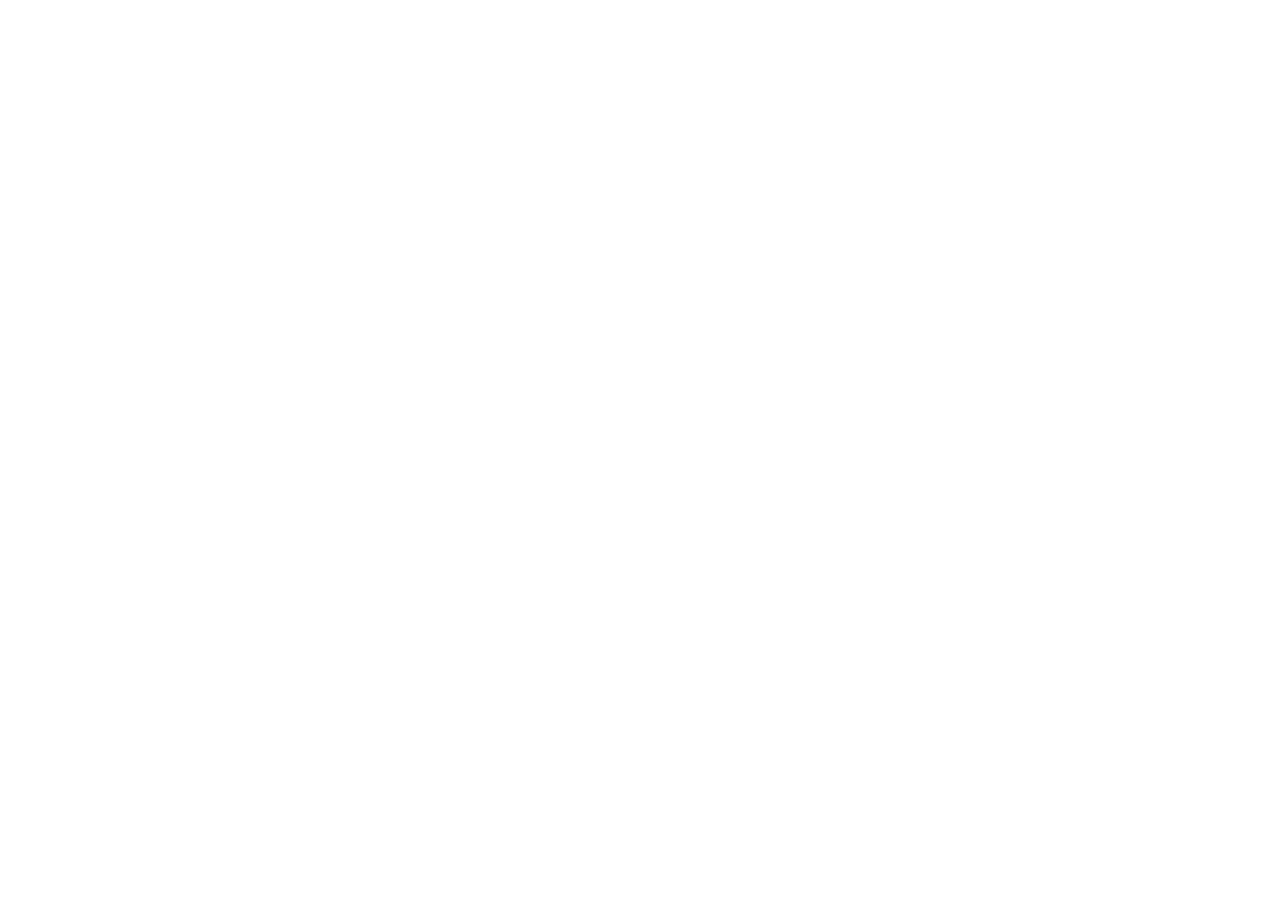
==== js-clock/index.html @ de8de6f0 "⚡️ 커밋 메시지" ====
<!DOCTYPE html>
<html lang="ko">
<head>
  <meta charset="UTF-8">
  <meta http-equiv="X-UA-Compatible" content="IE=edge">
  <meta name="viewport" content="width=device-width, initial-scale=1.0">
  <title>Document</title>
  <link rel="stylesheet" href="./style.css">
</head>
<body>
  



  <script src="./script.js"></script>
</body>
</html>
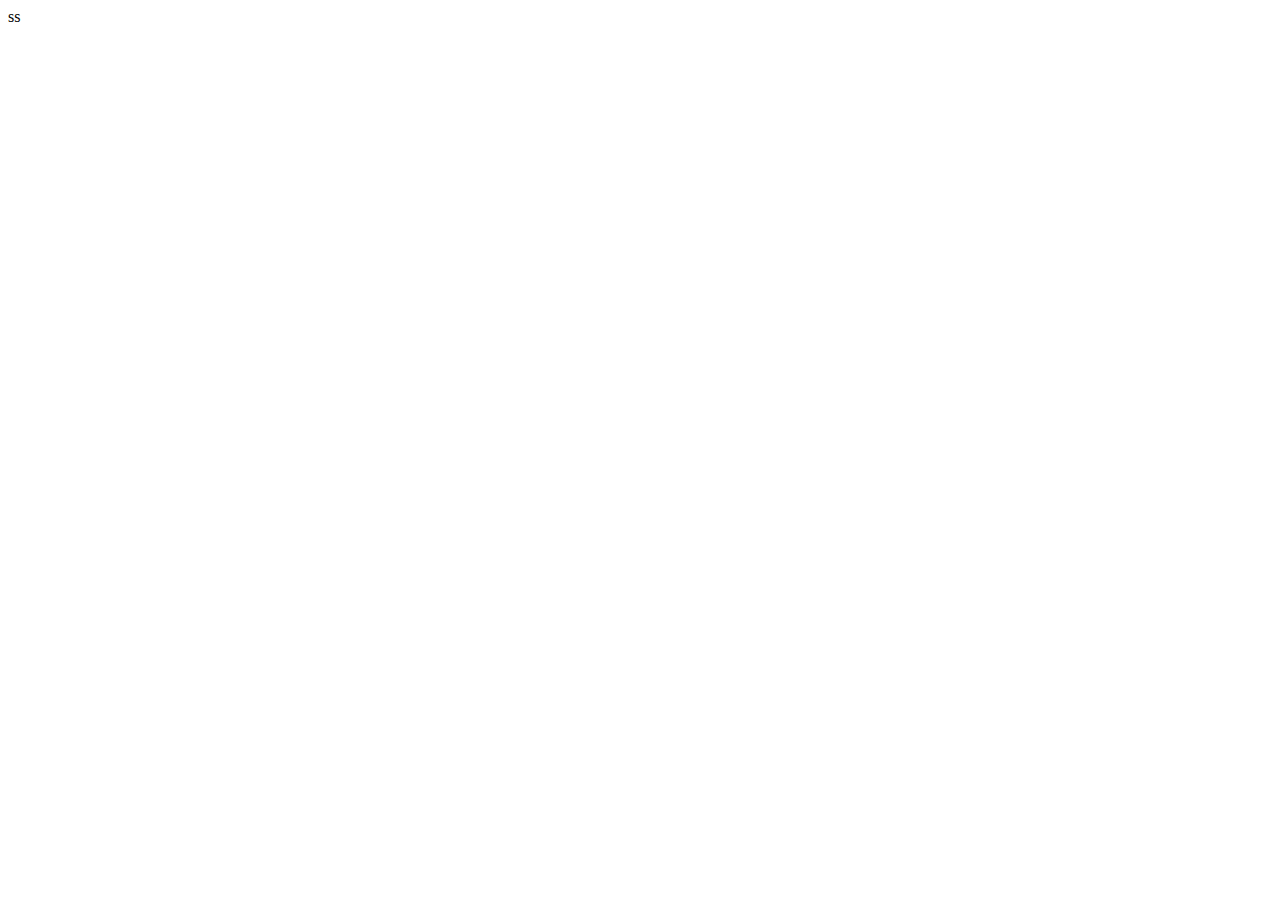
==== commit 68a11547: "🔥 커시밋" ====
--- a/js-clock/index.html
+++ b/js-clock/index.html
@@ -10,7 +10,7 @@
 <body>
   
 
-
+ss
 
   <script src="./script.js"></script>
 </body>
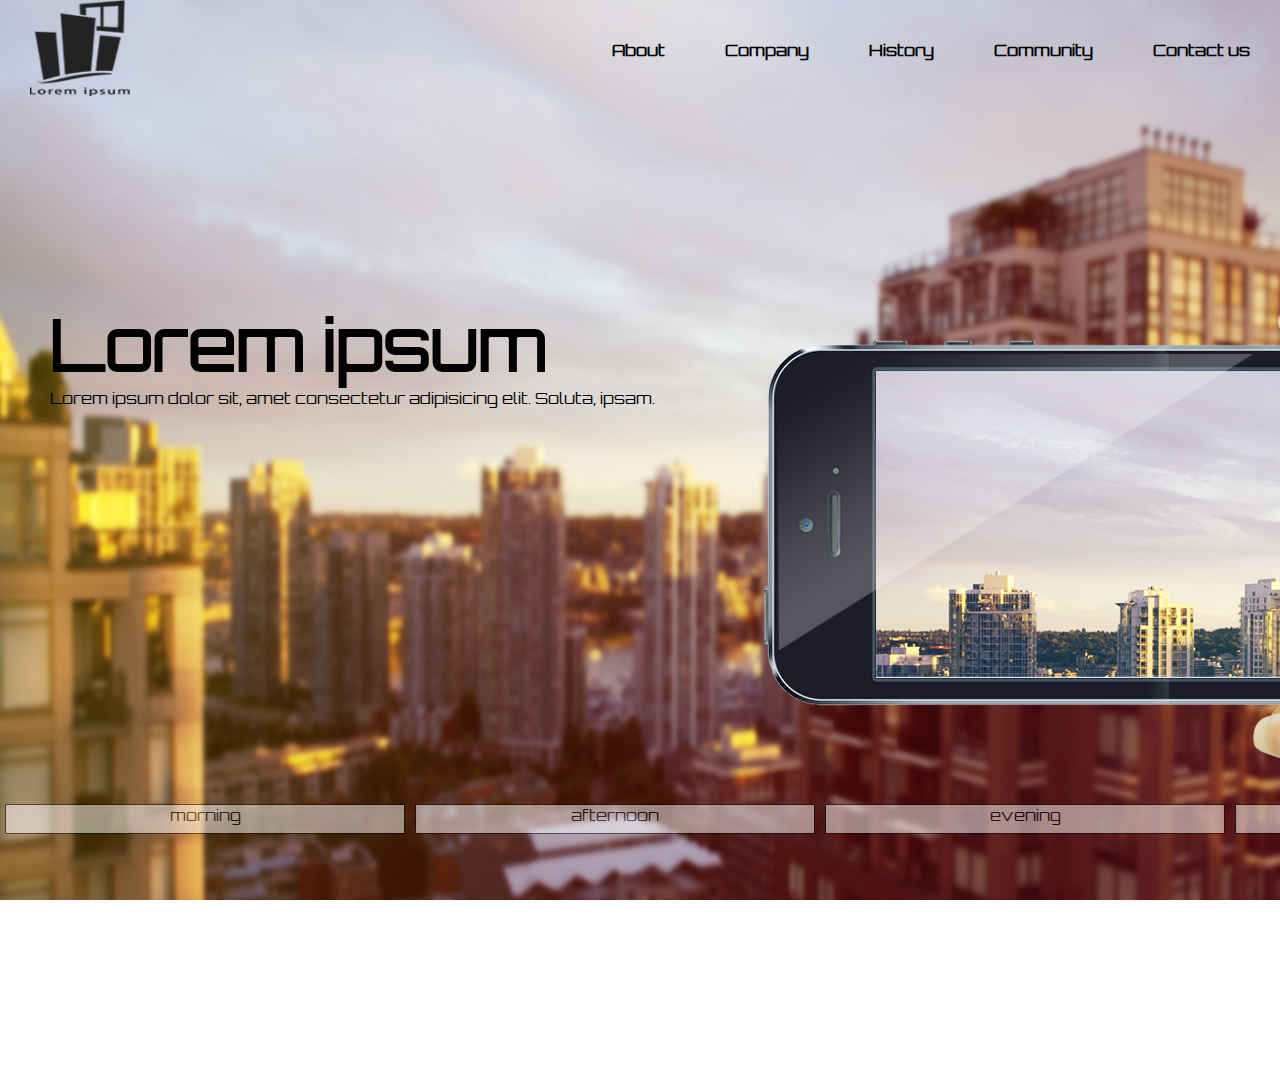
==== commit a9e5bdcd: "⚡️ 변해라" ====
--- a/js-clock/index.html
+++ b/js-clock/index.html
@@ -6,11 +6,58 @@
   <meta name="viewport" content="width=device-width, initial-scale=1.0">
   <title>Document</title>
   <link rel="stylesheet" href="./style.css">
+
+  <!--jquery  -->
+  <script src="https://code.jquery.com/jquery-3.6.0.min.js" integrity="sha256-/xUj+3OJU5yExlq6GSYGSHk7tPXikynS7ogEvDej/m4=" crossorigin="anonymous"></script>
+
+  <!-- font -->
+
+ 
 </head>
 <body>
+  <div class="wrapper">
+    <header>
+      <nav>
+        <a href="./index.html"><img src="./image/logo_b.png" alt="logo"></a>
+      </nav>
+      <div class="menu-list">
+        <ul>
+          <li><a href="">About</a></li>
+          <li><a href="">Company</a></li>
+          <li><a href="">History</a></li>
+          <li><a href="">Community</a></li>
+          <li><a href="">Contact us</a></li>
+        </ul>
+      </div>
+    </header>
+    <main>
+      <div class="lolem">
+        <p>Lorem ipsum</p>
+        
+        Lorem ipsum dolor sit, amet consectetur adipisicing elit. Soluta, ipsam.
+      </div>
+      <img src="./image/bg_morning.jpg" alt="back">
+      <div class="phonimg">
+        <img src="./image/phone_morning.png" alt="">
+      </div>
+
+      <div class="btn-image">
+        <ul>
+          <li class="img1"><a  href="">morning</a></li>
+          <li class="img2"><a  href="">afternoon</a></li>
+          <li class="img3"><a  href="">evening</a></li>
+          <li class="img4"><a  href="">night</a></li>
+        </ul>
+      </div>
+      
+    </main>
+    <div class="timeer">
+        <h1 class="toto"></h1>
+    </div>
+  </div>
   
 
-ss
+
 
   <script src="./script.js"></script>
 </body>
--- a/js-clock/style.css
+++ b/js-clock/style.css
@@ -0,0 +1,145 @@
+*{
+  margin: 0;
+  padding: 0;
+  box-sizing: border-box;
+}
+
+a{
+  text-decoration: none;
+}
+
+li{
+  list-style: none;
+}
+
+header{
+  position: relative;
+  z-index: 100;
+  display: flex;
+  justify-content: space-between;
+  background-color: transparent;
+  
+}
+body{
+  width: 100vw;
+  height: 100vh;
+  overflow: hidden;
+}
+
+nav img{
+  width: 100px;
+  margin-left: 30px;
+}
+
+.menu-list{
+  display: flex;
+  align-items: center;
+}
+
+.menu-list ul{
+  display: flex;
+ 
+}
+
+.menu-list ul>li>a{
+  margin: 0 30px;
+  font-weight: 700;
+  color:black
+}
+
+main{
+  position: absolute;
+  top:0;
+
+}
+
+main>img{
+  width: 100vw;
+  height: 100vh;
+  transition: all 400ms ease-in-out;
+}
+
+.phonimg{
+  width: 900px;
+  height: 600px;
+  position: absolute;
+  top:270px;
+  right: 0;
+}
+
+.phonimg img{
+  transition: all 400ms ease-in-out;
+}
+
+.lolem{
+  position: absolute;
+  top: 300px;
+  left: 50px;
+  
+
+}
+
+.lolem p{
+  font-size: 70px;
+  font-weight: 700;
+}
+
+.btn-image{
+  margin-top: -100px;
+}
+
+.btn-image ul{
+  display: flex;
+  justify-content: center;
+}
+
+.btn-image ul li{
+  text-align: center;
+  width: 400px;
+  height: 30px;
+  border: 1px solid black;
+  background-color: #fff;
+  margin: 0 5px;
+  opacity: .5;
+
+}
+
+.btn-image ul li:hover{
+  background-color: #000;
+}
+
+.btn-image ul li>a{
+  color:#000
+}
+
+.btn-image ul li>a:hover{
+  color: #fff;
+}
+
+.timeer{
+  position: absolute;
+  top:480px;
+  right: 350px;
+  width: 300px;
+  height: 100px;
+  background-color: transparent;
+  
+}
+
+.timeer h1{
+  font-size: 60px;
+}
+
+
+
+body {
+	font-family: Orbitron, sans-serif;
+}
+
+
+@font-face {
+	font-family: Orbitron;
+	src: url(./webfonts/Orbitron-Regular.eot);
+	src: url(./webfonts/Orbitron-Regular.woff) format("woff");
+}
+
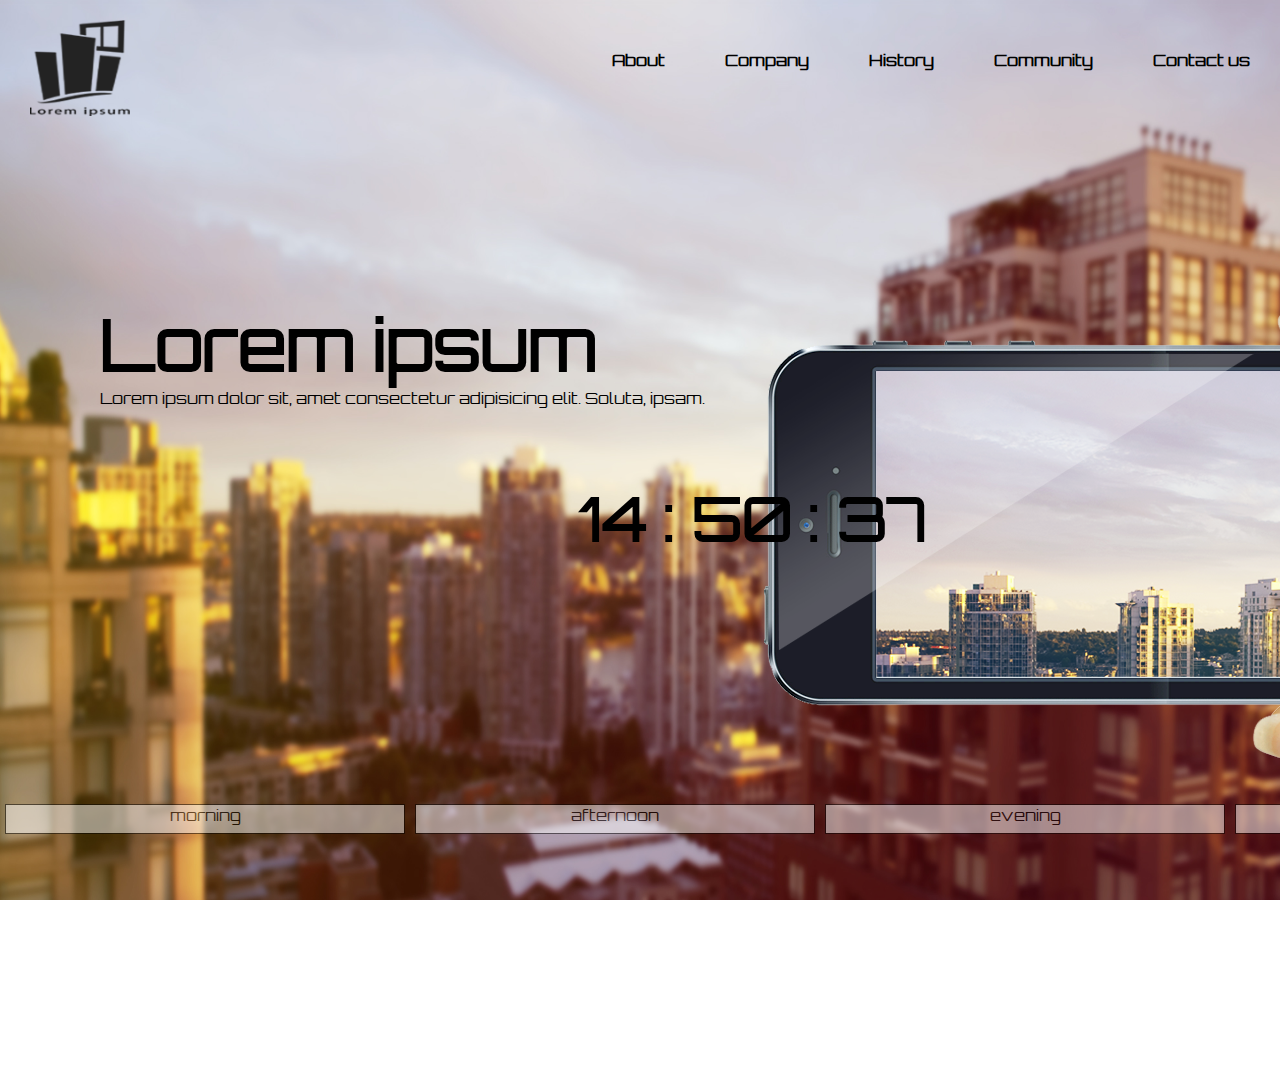
==== commit 28a844a8: "⚡️ 커밋" ====
--- a/js-clock/index.html
+++ b/js-clock/index.html
@@ -1,5 +1,6 @@
 <!DOCTYPE html>
 <html lang="ko">
+
 <head>
   <meta charset="UTF-8">
   <meta http-equiv="X-UA-Compatible" content="IE=edge">
@@ -8,12 +9,14 @@
   <link rel="stylesheet" href="./style.css">
 
   <!--jquery  -->
-  <script src="https://code.jquery.com/jquery-3.6.0.min.js" integrity="sha256-/xUj+3OJU5yExlq6GSYGSHk7tPXikynS7ogEvDej/m4=" crossorigin="anonymous"></script>
+  <script src="https://code.jquery.com/jquery-3.6.0.min.js"
+    integrity="sha256-/xUj+3OJU5yExlq6GSYGSHk7tPXikynS7ogEvDej/m4=" crossorigin="anonymous"></script>
 
   <!-- font -->
 
- 
+
 </head>
+
 <body>
   <div class="wrapper">
     <header>
@@ -33,7 +36,7 @@
     <main>
       <div class="lolem">
         <p>Lorem ipsum</p>
-        
+
         Lorem ipsum dolor sit, amet consectetur adipisicing elit. Soluta, ipsam.
       </div>
       <img src="./image/bg_morning.jpg" alt="back">
@@ -43,22 +46,23 @@
 
       <div class="btn-image">
         <ul>
-          <li class="img1"><a  href="">morning</a></li>
-          <li class="img2"><a  href="">afternoon</a></li>
-          <li class="img3"><a  href="">evening</a></li>
-          <li class="img4"><a  href="">night</a></li>
+          <li class="img1"><a href="">morning</a></li>
+          <li class="img2"><a href="">afternoon</a></li>
+          <li class="img3"><a href="">evening</a></li>
+          <li class="img4"><a href="">night</a></li>
         </ul>
       </div>
-      
+
     </main>
     <div class="timeer">
-        <h1 class="toto"></h1>
+      <h1 class="toto"></h1>
     </div>
   </div>
-  
+
 
 
 
   <script src="./script.js"></script>
 </body>
+
 </html>--- a/js-clock/style.css
+++ b/js-clock/style.css
@@ -1,99 +1,128 @@
-*{
+* {
   margin: 0;
   padding: 0;
   box-sizing: border-box;
 }
 
-a{
+a {
   text-decoration: none;
 }
 
-li{
+li {
   list-style: none;
 }
 
-header{
+header {
   position: relative;
   z-index: 100;
   display: flex;
   justify-content: space-between;
   background-color: transparent;
-  
+
 }
-body{
+
+body {
   width: 100vw;
   height: 100vh;
   overflow: hidden;
 }
 
-nav img{
+nav img {
+  margin-top: 20px;
   width: 100px;
   margin-left: 30px;
 }
 
-.menu-list{
+.menu-list {
   display: flex;
   align-items: center;
 }
 
-.menu-list ul{
+.menu-list ul {
   display: flex;
- 
-}
-
-.menu-list ul>li>a{
-  margin: 0 30px;
-  font-weight: 700;
-  color:black
-}
-
-main{
-  position: absolute;
-  top:0;
 
 }
 
-main>img{
+.menu-list ul>li>a {
+  position: relative;
+  margin: 0 30px;
+  font-weight: 700;
+  color: black;
+
+}
+
+.menu-list ul>li>a::after {
+  content: '';
+  position: absolute;
+  left: 0;
+  bottom: -0.5rem;
+  height: 3px;
+  width: calc(100%);
+  background: #000;
+  transform: scaleX(0);
+  transition: all 500ms ease;
+}
+
+
+.menu-list ul>li>a:hover::after {
+  /* content: '';
+  position: absolute;
+  left: 0;
+  bottom: -0.5rem;
+  height: 3px;
+  width: calc(100%);
+  background: #000; */
+  transform: scaleX(1);
+  /* transform-origin: left */
+
+
+}
+
+main {
+  position: absolute;
+  top: 0;
+
+}
+
+main>img {
   width: 100vw;
   height: 100vh;
   transition: all 400ms ease-in-out;
 }
 
-.phonimg{
+.phonimg {
   width: 900px;
   height: 600px;
   position: absolute;
-  top:270px;
+  top: 270px;
   right: 0;
 }
 
-.phonimg img{
+.phonimg img {
   transition: all 400ms ease-in-out;
 }
 
-.lolem{
+.lolem {
   position: absolute;
   top: 300px;
-  left: 50px;
-  
-
+  left: 100px;
 }
 
-.lolem p{
+.lolem p {
   font-size: 70px;
   font-weight: 700;
 }
 
-.btn-image{
+.btn-image {
   margin-top: -100px;
 }
 
-.btn-image ul{
+.btn-image ul {
   display: flex;
   justify-content: center;
 }
 
-.btn-image ul li{
+.btn-image ul li {
   text-align: center;
   width: 400px;
   height: 30px;
@@ -104,42 +133,38 @@
 
 }
 
-.btn-image ul li:hover{
+.btn-image ul li:hover {
   background-color: #000;
 }
 
-.btn-image ul li>a{
-  color:#000
+.btn-image ul li>a {
+  color: #000;
 }
 
-.btn-image ul li>a:hover{
+.btn-image ul li>a:hover {
   color: #fff;
 }
 
-.timeer{
+.timeer {
   position: absolute;
-  top:480px;
-  right: 350px;
-  width: 300px;
+  top: 480px;
+  right: 300px;
+  width: 400px;
   height: 100px;
   background-color: transparent;
-  
+
 }
 
-.timeer h1{
+.timeer h1 {
   font-size: 60px;
 }
 
-
-
 body {
-	font-family: Orbitron, sans-serif;
+  font-family: Orbitron, sans-serif;
 }
 
-
 @font-face {
-	font-family: Orbitron;
-	src: url(./webfonts/Orbitron-Regular.eot);
-	src: url(./webfonts/Orbitron-Regular.woff) format("woff");
-}
-
+  font-family: Orbitron;
+  src: url(./webfonts/Orbitron-Regular.eot);
+  src: url(./webfonts/Orbitron-Regular.woff) format("woff");
+}